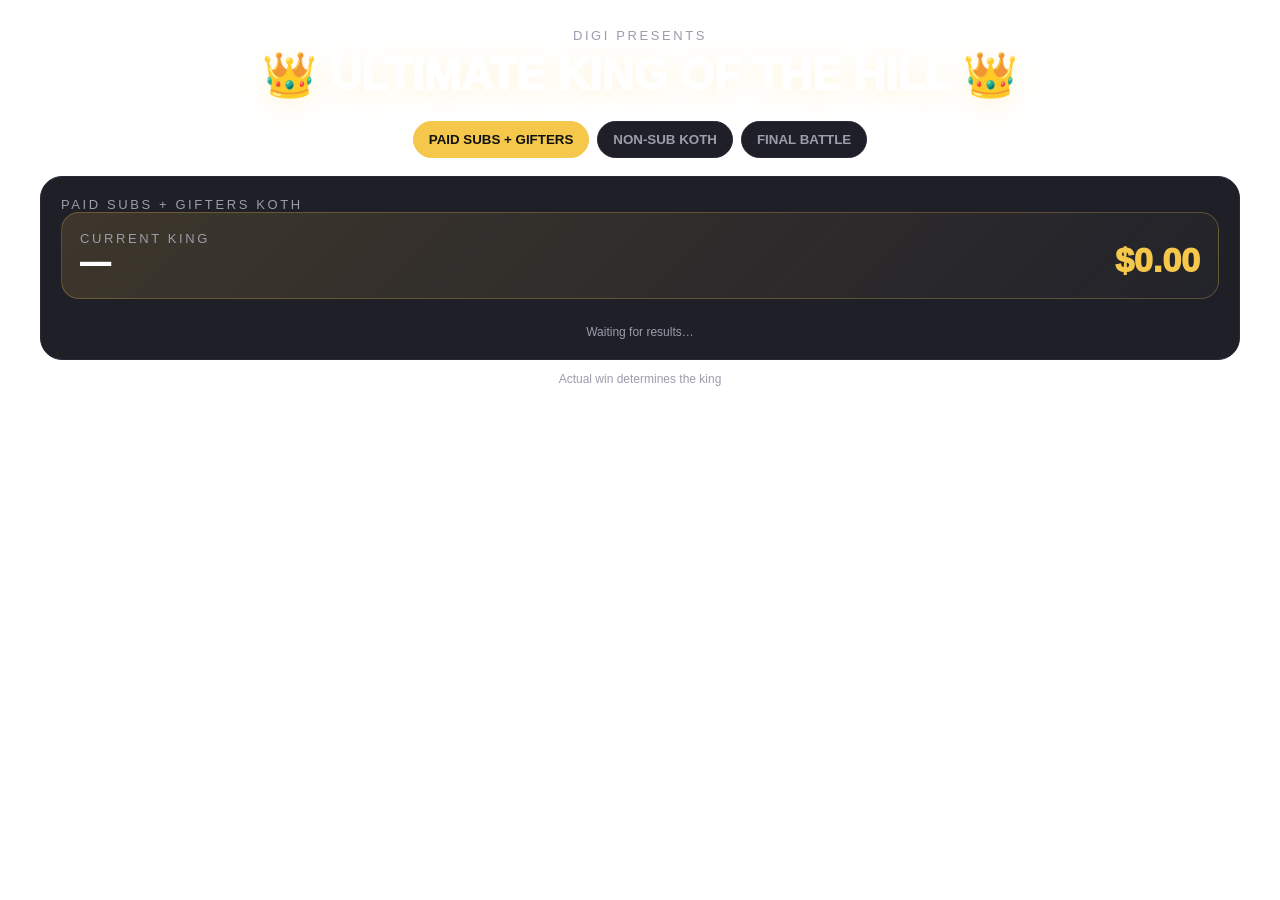
==== index.html @ 09c3be25 "Build KOTH OBS overlay" ====
<!doctype html>
<html lang="en"><head>
<meta charset="utf-8"><meta name="viewport" content="width=device-width,initial-scale=1">
<title>Digi — Ultimate King of the Hill</title>
<style>
:root{--gold:#f5c84b;--bg:#07070b;--panel:#11111a;--line:#29293a;--muted:#9c9cac;--white:#fff}
*{box-sizing:border-box}html,body{margin:0;min-height:100%;background:transparent;color:var(--white);font-family:Inter,Arial,sans-serif}
body{padding:28px}.wrap{max-width:1200px;margin:auto}.head{text-align:center}.eyebrow{font-size:13px;letter-spacing:.2em;color:var(--muted);text-transform:uppercase}.head h1{margin:6px 0 20px;font-size:44px;font-weight:950;text-shadow:0 5px 28px rgba(245,200,75,.2)}
.tabs{display:flex;gap:8px;justify-content:center;flex-wrap:wrap;margin-bottom:18px}.tab{border:1px solid var(--line);background:rgba(17,17,26,.94);color:var(--muted);padding:10px 15px;border-radius:999px;font-weight:850}.tab.active{background:var(--gold);border-color:var(--gold);color:#111}
.card{background:rgba(17,17,26,.94);border:1px solid var(--line);border-radius:22px;padding:20px}.king{display:flex;align-items:end;justify-content:space-between;padding:18px;border-radius:18px;margin-bottom:14px;border:1px solid rgba(245,200,75,.25);background:linear-gradient(135deg,rgba(245,200,75,.14),rgba(255,255,255,.02))}.kingname{font-size:30px;font-weight:950}.kingwin{font-size:34px;color:var(--gold);font-weight:950}.rows{display:grid;gap:8px}.row{display:grid;grid-template-columns:38px 1fr auto;gap:10px;align-items:center;background:#0c0c13;border:1px solid #1e1e2b;border-radius:12px;padding:11px 13px}.rank{color:var(--muted);font-weight:900}.name{font-weight:800}.win{color:var(--gold);font-weight:900;font-variant-numeric:tabular-nums}.final{display:grid;grid-template-columns:1fr 1fr;gap:14px}.box{text-align:center;border:1px solid var(--line);border-radius:18px;padding:18px}.box .cat{font-size:12px;color:var(--muted);letter-spacing:.14em}.box .name{font-size:28px;margin:7px 0}.box .win{font-size:24px}.crown{text-align:center;margin-bottom:15px;padding:25px;border-radius:20px;border:1px solid rgba(245,200,75,.35);background:linear-gradient(135deg,rgba(245,200,75,.16),rgba(255,90,90,.08))}.crown .champ{font-size:46px;font-weight:950;margin:4px}.crown .score{font-size:28px;color:var(--gold);font-weight:900}.foot{text-align:center;color:var(--muted);font-size:12px;margin-top:12px}
@media(max-width:700px){body{padding:14px}.head h1{font-size:32px}.final{grid-template-columns:1fr}.kingname{font-size:23px}}
</style></head>
<body><div class="wrap"><div class="head"><div class="eyebrow">Digi Presents</div><h1>👑 ULTIMATE KING OF THE HILL 👑</h1></div>
<div class="tabs"><button class="tab active" data-v="sub">PAID SUBS + GIFTERS</button><button class="tab" data-v="non">NON-SUB KOTH</button><button class="tab" data-v="final">FINAL BATTLE</button></div>
<div id="app"></div><div class="foot">Actual win determines the king</div></div>
<script>
const demo={sub:[],non:[],final:[]};let view='sub';
function state(){try{return JSON.parse(localStorage.getItem('kothState'))||demo}catch(e){return demo}}
function sort(a){return [...(a||[])].sort((a,b)=>(+b.win||0)- (+a.win||0))}
function money(v){return '$'+(+v||0).toLocaleString('en-US',{minimumFractionDigits:2,maximumFractionDigits:2})}
function king(a){return sort(a)[0]||{name:'—',win:0}}
function rows(a){return sort(a).map((x,i)=>'<div class="row"><div class="rank">'+(i+1)+'</div><div class="name">'+esc(x.name)+'</div><div class="win">'+money(x.win)+'</div></div>').join('')||'<div class="foot">Waiting for results…</div>'}
function esc(s){return String(s??'').replace(/[&<>"']/g,c=>({'&':'&amp;','<':'&lt;','>':'&gt;','"':'&quot;',"'":'&#039;'}[c]))}
function render(){let d=state(),a=sort(d[view]||[]),root=document.getElementById('app');
if(view==='final'){let sk=king(d.sub),nk=king(d.non),fk=king(d.final);root.innerHTML='<div class="card"><div class="crown"><div class="eyebrow">ULTIMATE CROWN</div><div class="champ">'+esc(fk.name)+'</div><div class="score">'+(fk.name==='—'?'Awaiting final battle':money(fk.win))+'</div></div><div class="final"><div class="box"><div class="cat">SUB KING 👑</div><div class="name">'+esc(sk.name)+'</div><div class="win">'+money(sk.win)+'</div></div><div class="box"><div class="cat">NON-SUB KING 👑</div><div class="name">'+esc(nk.name)+'</div><div class="win">'+money(nk.win)+'</div></div></div><div style="height:15px"></div><div class="rows">'+rows(d.final)+'</div></div>';return}
let title=view==='sub'?'PAID SUBS + GIFTERS KOTH':'NON-SUB KOTH',k=king(a);
root.innerHTML='<div class="card"><div class="eyebrow">'+title+'</div><div class="king"><div><div class="eyebrow">CURRENT KING</div><div class="kingname">'+esc(k.name)+'</div></div><div class="kingwin">'+money(k.win)+'</div></div><div class="rows">'+rows(a)+'</div></div>'}
document.querySelectorAll('.tab').forEach(b=>b.onclick=()=>{document.querySelectorAll('.tab').forEach(x=>x.classList.remove('active'));b.classList.add('active');view=b.dataset.v;render()});setInterval(render,1000);render();
</script></body></html>
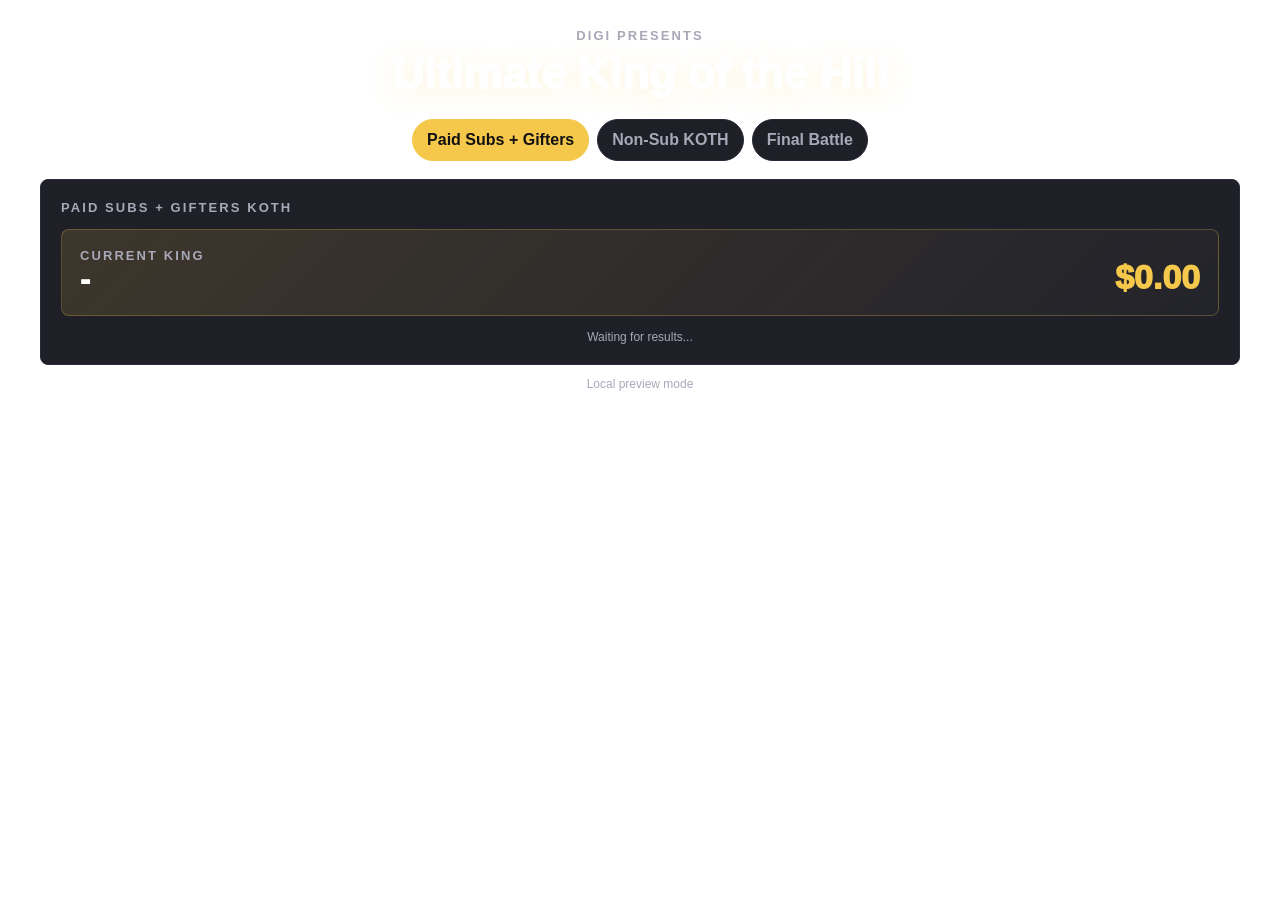
==== commit eec14590: "Add live KOTH mod control panel" ====
--- a/index.html
+++ b/index.html
@@ -1,29 +1,28 @@
 <!doctype html>
-<html lang="en"><head>
-<meta charset="utf-8"><meta name="viewport" content="width=device-width,initial-scale=1">
-<title>Digi — Ultimate King of the Hill</title>
-<style>
-:root{--gold:#f5c84b;--bg:#07070b;--panel:#11111a;--line:#29293a;--muted:#9c9cac;--white:#fff}
-*{box-sizing:border-box}html,body{margin:0;min-height:100%;background:transparent;color:var(--white);font-family:Inter,Arial,sans-serif}
-body{padding:28px}.wrap{max-width:1200px;margin:auto}.head{text-align:center}.eyebrow{font-size:13px;letter-spacing:.2em;color:var(--muted);text-transform:uppercase}.head h1{margin:6px 0 20px;font-size:44px;font-weight:950;text-shadow:0 5px 28px rgba(245,200,75,.2)}
-.tabs{display:flex;gap:8px;justify-content:center;flex-wrap:wrap;margin-bottom:18px}.tab{border:1px solid var(--line);background:rgba(17,17,26,.94);color:var(--muted);padding:10px 15px;border-radius:999px;font-weight:850}.tab.active{background:var(--gold);border-color:var(--gold);color:#111}
-.card{background:rgba(17,17,26,.94);border:1px solid var(--line);border-radius:22px;padding:20px}.king{display:flex;align-items:end;justify-content:space-between;padding:18px;border-radius:18px;margin-bottom:14px;border:1px solid rgba(245,200,75,.25);background:linear-gradient(135deg,rgba(245,200,75,.14),rgba(255,255,255,.02))}.kingname{font-size:30px;font-weight:950}.kingwin{font-size:34px;color:var(--gold);font-weight:950}.rows{display:grid;gap:8px}.row{display:grid;grid-template-columns:38px 1fr auto;gap:10px;align-items:center;background:#0c0c13;border:1px solid #1e1e2b;border-radius:12px;padding:11px 13px}.rank{color:var(--muted);font-weight:900}.name{font-weight:800}.win{color:var(--gold);font-weight:900;font-variant-numeric:tabular-nums}.final{display:grid;grid-template-columns:1fr 1fr;gap:14px}.box{text-align:center;border:1px solid var(--line);border-radius:18px;padding:18px}.box .cat{font-size:12px;color:var(--muted);letter-spacing:.14em}.box .name{font-size:28px;margin:7px 0}.box .win{font-size:24px}.crown{text-align:center;margin-bottom:15px;padding:25px;border-radius:20px;border:1px solid rgba(245,200,75,.35);background:linear-gradient(135deg,rgba(245,200,75,.16),rgba(255,90,90,.08))}.crown .champ{font-size:46px;font-weight:950;margin:4px}.crown .score{font-size:28px;color:var(--gold);font-weight:900}.foot{text-align:center;color:var(--muted);font-size:12px;margin-top:12px}
-@media(max-width:700px){body{padding:14px}.head h1{font-size:32px}.final{grid-template-columns:1fr}.kingname{font-size:23px}}
-</style></head>
-<body><div class="wrap"><div class="head"><div class="eyebrow">Digi Presents</div><h1>👑 ULTIMATE KING OF THE HILL 👑</h1></div>
-<div class="tabs"><button class="tab active" data-v="sub">PAID SUBS + GIFTERS</button><button class="tab" data-v="non">NON-SUB KOTH</button><button class="tab" data-v="final">FINAL BATTLE</button></div>
-<div id="app"></div><div class="foot">Actual win determines the king</div></div>
-<script>
-const demo={sub:[],non:[],final:[]};let view='sub';
-function state(){try{return JSON.parse(localStorage.getItem('kothState'))||demo}catch(e){return demo}}
-function sort(a){return [...(a||[])].sort((a,b)=>(+b.win||0)- (+a.win||0))}
-function money(v){return '$'+(+v||0).toLocaleString('en-US',{minimumFractionDigits:2,maximumFractionDigits:2})}
-function king(a){return sort(a)[0]||{name:'—',win:0}}
-function rows(a){return sort(a).map((x,i)=>'<div class="row"><div class="rank">'+(i+1)+'</div><div class="name">'+esc(x.name)+'</div><div class="win">'+money(x.win)+'</div></div>').join('')||'<div class="foot">Waiting for results…</div>'}
-function esc(s){return String(s??'').replace(/[&<>"']/g,c=>({'&':'&amp;','<':'&lt;','>':'&gt;','"':'&quot;',"'":'&#039;'}[c]))}
-function render(){let d=state(),a=sort(d[view]||[]),root=document.getElementById('app');
-if(view==='final'){let sk=king(d.sub),nk=king(d.non),fk=king(d.final);root.innerHTML='<div class="card"><div class="crown"><div class="eyebrow">ULTIMATE CROWN</div><div class="champ">'+esc(fk.name)+'</div><div class="score">'+(fk.name==='—'?'Awaiting final battle':money(fk.win))+'</div></div><div class="final"><div class="box"><div class="cat">SUB KING 👑</div><div class="name">'+esc(sk.name)+'</div><div class="win">'+money(sk.win)+'</div></div><div class="box"><div class="cat">NON-SUB KING 👑</div><div class="name">'+esc(nk.name)+'</div><div class="win">'+money(nk.win)+'</div></div></div><div style="height:15px"></div><div class="rows">'+rows(d.final)+'</div></div>';return}
-let title=view==='sub'?'PAID SUBS + GIFTERS KOTH':'NON-SUB KOTH',k=king(a);
-root.innerHTML='<div class="card"><div class="eyebrow">'+title+'</div><div class="king"><div><div class="eyebrow">CURRENT KING</div><div class="kingname">'+esc(k.name)+'</div></div><div class="kingwin">'+money(k.win)+'</div></div><div class="rows">'+rows(a)+'</div></div>'}
-document.querySelectorAll('.tab').forEach(b=>b.onclick=()=>{document.querySelectorAll('.tab').forEach(x=>x.classList.remove('active'));b.classList.add('active');view=b.dataset.v;render()});setInterval(render,1000);render();
-</script></body></html>+<html lang="en">
+<head>
+  <meta charset="utf-8">
+  <meta name="viewport" content="width=device-width,initial-scale=1">
+  <title>Digi - Ultimate King of the Hill</title>
+  <link rel="stylesheet" href="styles.css">
+</head>
+<body class="overlay">
+  <main class="wrap">
+    <header class="head">
+      <div class="eyebrow">Digi Presents</div>
+      <h1>Ultimate King of the Hill</h1>
+    </header>
+
+    <nav class="tabs" aria-label="KOTH stages">
+      <button class="tab active" data-stage="sub" type="button">Paid Subs + Gifters</button>
+      <button class="tab" data-stage="non" type="button">Non-Sub KOTH</button>
+      <button class="tab" data-stage="final" type="button">Final Battle</button>
+    </nav>
+
+    <section id="app" aria-live="polite"></section>
+    <p class="foot" id="syncStatus">Connecting live scores...</p>
+  </main>
+
+  <script type="module" src="overlay.js"></script>
+</body>
+</html>
--- a/styles.css
+++ b/styles.css
@@ -0,0 +1,396 @@
+:root {
+  --gold: #f5c84b;
+  --gold-strong: #ffd866;
+  --bg: #07070b;
+  --panel: #11111a;
+  --panel-soft: rgba(17, 17, 26, .94);
+  --line: #29293a;
+  --muted: #a8a8b8;
+  --white: #fff;
+  --danger: #ff6b6b;
+}
+
+* {
+  box-sizing: border-box;
+}
+
+html,
+body {
+  margin: 0;
+  min-height: 100%;
+  color: var(--white);
+  font-family: Inter, Arial, sans-serif;
+}
+
+button,
+input,
+select {
+  font: inherit;
+}
+
+button {
+  cursor: pointer;
+}
+
+code {
+  color: var(--gold-strong);
+}
+
+.overlay {
+  background: transparent;
+  padding: 28px;
+}
+
+.wrap {
+  max-width: 1200px;
+  margin: auto;
+}
+
+.head {
+  text-align: center;
+}
+
+.eyebrow {
+  color: var(--muted);
+  font-size: 13px;
+  font-weight: 850;
+  letter-spacing: .16em;
+  text-transform: uppercase;
+}
+
+.head h1,
+.control-head h1 {
+  margin: 6px 0 20px;
+  font-size: 44px;
+  font-weight: 950;
+  letter-spacing: 0;
+  text-shadow: 0 5px 28px rgba(245, 200, 75, .2);
+}
+
+.tabs,
+.stage-tabs {
+  display: flex;
+  gap: 8px;
+  justify-content: center;
+  flex-wrap: wrap;
+  margin-bottom: 18px;
+}
+
+.tab,
+.stage-tab,
+.ghost,
+.primary,
+.danger,
+.icon-danger {
+  min-height: 42px;
+  padding: 10px 14px;
+  border: 1px solid var(--line);
+  border-radius: 8px;
+  background: rgba(17, 17, 26, .94);
+  color: var(--white);
+  font-weight: 850;
+}
+
+.tab {
+  border-radius: 999px;
+  color: var(--muted);
+}
+
+.tab.active,
+.stage-tab.active,
+.primary {
+  border-color: var(--gold);
+  background: var(--gold);
+  color: #111;
+}
+
+.danger,
+.icon-danger {
+  border-color: rgba(255, 107, 107, .45);
+  color: #ffd2d2;
+}
+
+.overlay-card,
+.editor,
+.toolbar,
+.notice {
+  padding: 20px;
+  border: 1px solid var(--line);
+  border-radius: 8px;
+  background: var(--panel-soft);
+}
+
+.king {
+  display: flex;
+  align-items: end;
+  justify-content: space-between;
+  gap: 18px;
+  margin: 14px 0;
+  padding: 18px;
+  border: 1px solid rgba(245, 200, 75, .25);
+  border-radius: 8px;
+  background: linear-gradient(135deg, rgba(245, 200, 75, .14), rgba(255, 255, 255, .02));
+}
+
+.kingname {
+  font-size: 30px;
+  font-weight: 950;
+}
+
+.kingwin {
+  color: var(--gold);
+  font-size: 34px;
+  font-weight: 950;
+  font-variant-numeric: tabular-nums;
+}
+
+.rows {
+  display: grid;
+  gap: 8px;
+}
+
+.row {
+  display: grid;
+  grid-template-columns: 38px 1fr auto;
+  gap: 10px;
+  align-items: center;
+  min-height: 50px;
+  padding: 11px 13px;
+  border: 1px solid #1e1e2b;
+  border-radius: 8px;
+  background: #0c0c13;
+}
+
+.rank {
+  color: var(--muted);
+  font-weight: 900;
+}
+
+.name {
+  min-width: 0;
+  overflow-wrap: anywhere;
+  font-weight: 800;
+}
+
+.win {
+  color: var(--gold);
+  font-weight: 900;
+  font-variant-numeric: tabular-nums;
+}
+
+.final {
+  display: grid;
+  grid-template-columns: 1fr 1fr;
+  gap: 14px;
+}
+
+.box,
+.crown {
+  border: 1px solid var(--line);
+  border-radius: 8px;
+  text-align: center;
+}
+
+.box {
+  padding: 18px;
+}
+
+.box .cat {
+  color: var(--muted);
+  font-size: 12px;
+  letter-spacing: .14em;
+  text-transform: uppercase;
+}
+
+.box .name {
+  margin: 7px 0;
+  font-size: 28px;
+}
+
+.box .win {
+  font-size: 24px;
+}
+
+.crown {
+  margin-bottom: 15px;
+  padding: 25px;
+  border-color: rgba(245, 200, 75, .35);
+  background: linear-gradient(135deg, rgba(245, 200, 75, .16), rgba(255, 90, 90, .08));
+}
+
+.champ {
+  margin: 4px;
+  overflow-wrap: anywhere;
+  font-size: 46px;
+  font-weight: 950;
+}
+
+.score {
+  color: var(--gold);
+  font-size: 28px;
+  font-weight: 900;
+}
+
+.final-rows {
+  margin-top: 15px;
+}
+
+.foot,
+.empty,
+.panel-foot {
+  color: var(--muted);
+  font-size: 12px;
+  text-align: center;
+}
+
+.control {
+  min-height: 100%;
+  padding: 24px;
+  background: #08090d;
+}
+
+.control-shell {
+  width: min(1180px, 100%);
+  margin: 0 auto;
+}
+
+.control-head {
+  display: flex;
+  align-items: center;
+  justify-content: space-between;
+  gap: 18px;
+  margin-bottom: 16px;
+}
+
+.control-head h1 {
+  margin-bottom: 0;
+  font-size: 34px;
+}
+
+.auth {
+  display: flex;
+  align-items: center;
+  justify-content: flex-end;
+  gap: 8px;
+  flex-wrap: wrap;
+  color: var(--muted);
+  font-size: 13px;
+}
+
+.notice {
+  margin-bottom: 14px;
+  border-color: rgba(245, 200, 75, .28);
+  background: rgba(245, 200, 75, .08);
+  color: #ffe9a3;
+}
+
+.toolbar {
+  display: grid;
+  grid-template-columns: minmax(220px, 1fr) repeat(3, auto);
+  gap: 10px;
+  align-items: end;
+  margin-bottom: 14px;
+}
+
+label {
+  display: grid;
+  gap: 6px;
+  color: var(--muted);
+  font-size: 13px;
+  font-weight: 800;
+}
+
+select,
+input {
+  min-height: 42px;
+  padding: 9px 11px;
+  border: 1px solid var(--line);
+  border-radius: 8px;
+  background: #0c0c13;
+  color: var(--white);
+}
+
+.editor-head {
+  display: flex;
+  align-items: center;
+  justify-content: space-between;
+  gap: 16px;
+  margin-bottom: 16px;
+}
+
+.editor h2 {
+  margin: 5px 0 0;
+  font-size: 22px;
+}
+
+.table {
+  display: grid;
+  gap: 8px;
+}
+
+.table-row {
+  display: grid;
+  grid-template-columns: 58px minmax(150px, 1fr) minmax(120px, 190px) auto;
+  gap: 8px;
+  align-items: center;
+  min-height: 52px;
+}
+
+.table-head {
+  min-height: auto;
+  color: var(--muted);
+  font-size: 12px;
+  font-weight: 900;
+  letter-spacing: .12em;
+  text-transform: uppercase;
+}
+
+.table-empty {
+  padding: 16px;
+  text-align: left;
+}
+
+.hidden,
+[hidden] {
+  display: none !important;
+}
+
+@media (max-width: 800px) {
+  .overlay,
+  .control {
+    padding: 14px;
+  }
+
+  .head h1,
+  .control-head h1 {
+    font-size: 30px;
+  }
+
+  .control-head,
+  .editor-head {
+    align-items: stretch;
+    flex-direction: column;
+  }
+
+  .toolbar,
+  .table-row {
+    grid-template-columns: 1fr;
+  }
+
+  .table-head {
+    display: none;
+  }
+
+  .final {
+    grid-template-columns: 1fr;
+  }
+
+  .king {
+    align-items: flex-start;
+    flex-direction: column;
+  }
+
+  .kingname {
+    font-size: 23px;
+  }
+}
